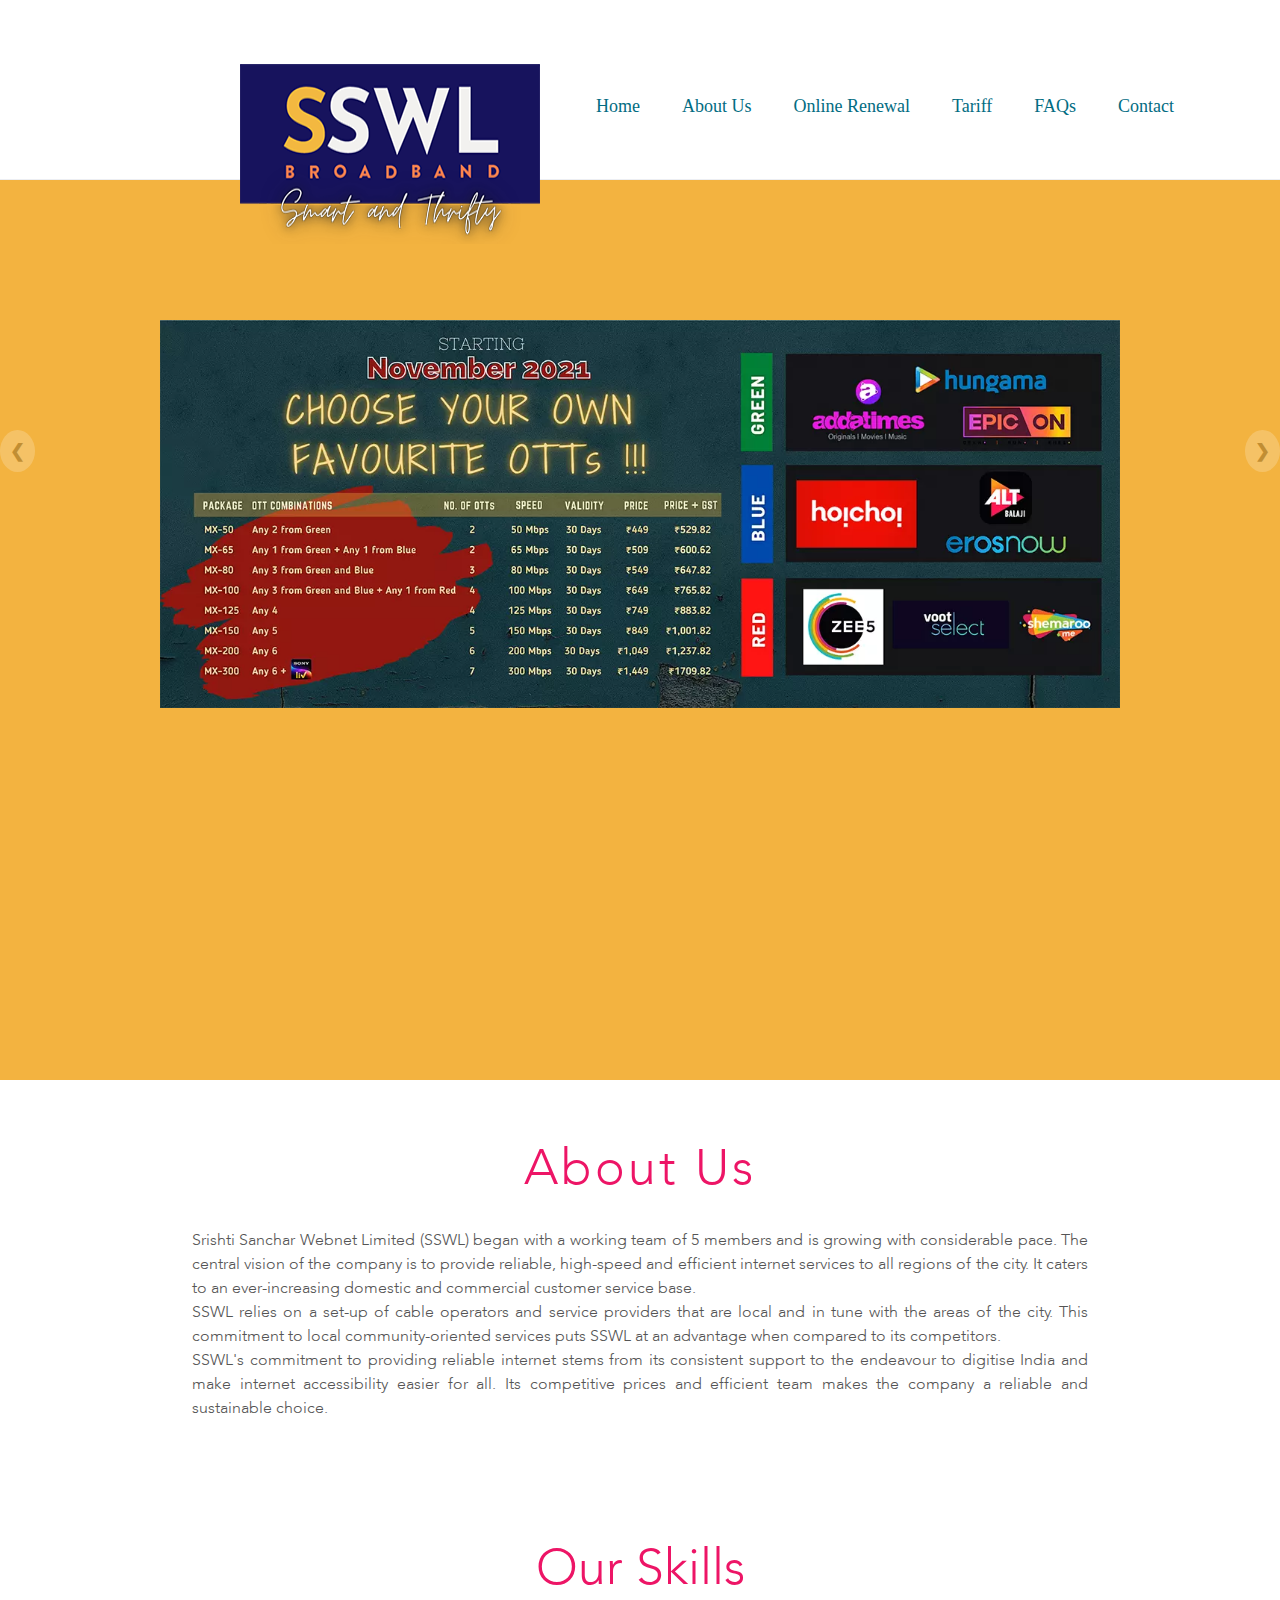
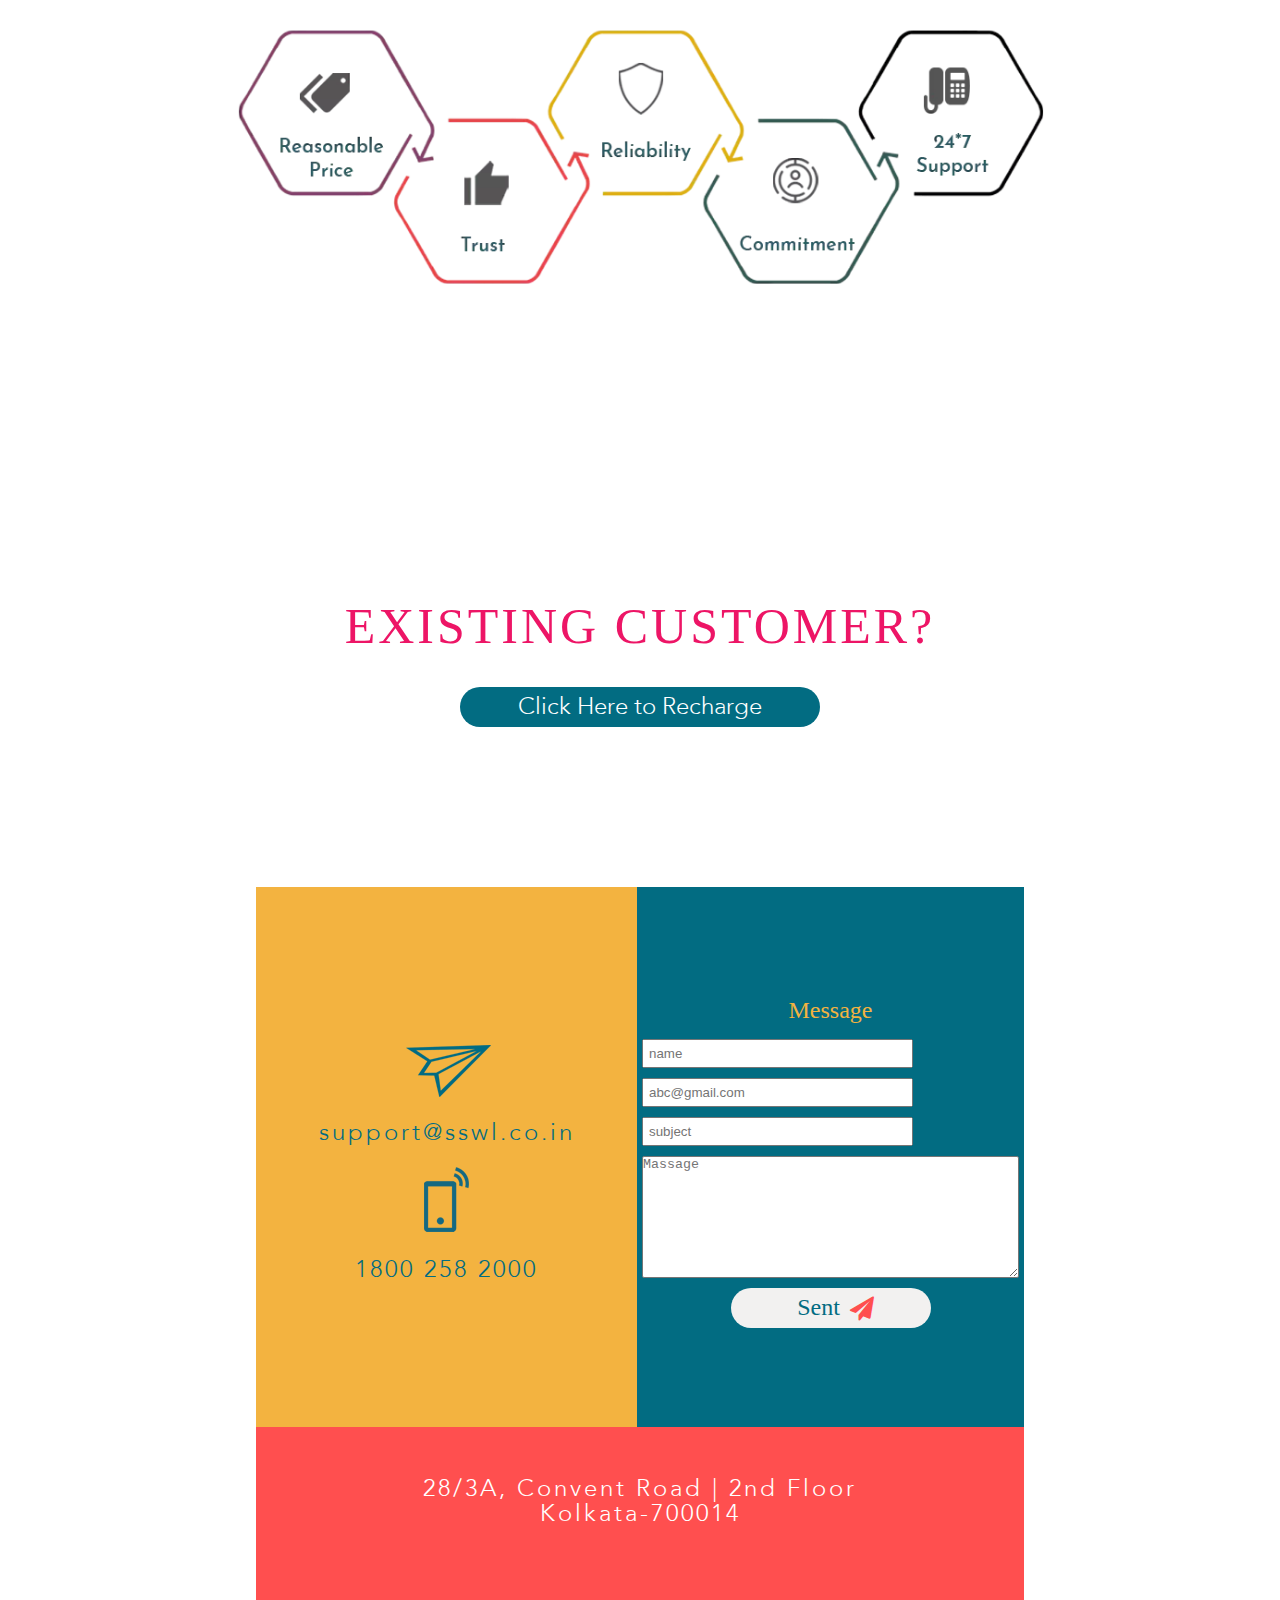
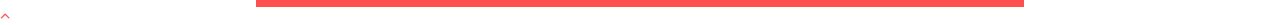
==== index.html @ 3bb98b53 "Add files via upload" ====
<!DOCTYPE html>
<html lang="en">
  <head>
    
    <meta charset="UTF-8" />
    <meta http-equiv="X-UA-Compatible" content="IE=edge" />
    <meta name="viewport" content="width=device-width, initial-scale=1.0" />
    <meta name="description" content="sswl-broadband" />
    <title>SSWL-High Speed Internet in Kolkata</title>
    <link rel="stylesheet" href="/css/mobile.css">
    <link rel="stylesheet" href="/css/style.css">
    <link rel="stylesheet" href="/css/nav.css">
    <link rel="stylesheet" href="https://cdnjs.cloudflare.com/ajax/libs/font-awesome/4.7.0/css/font-awesome.min.css">
    <link rel="stylesheet" href="/css/slider_responsive.css">
    <link rel="stylesheet" href="/tingle-master/src/tingle.css">


    
  
   
  

    
    <meta property="og:image" content="sswllogo" />
    <meta
      name="description"
      content="Broadband -  best broadband connection in kolkata &  high-speed internet plans, unlimited Data"
    />
    <meta
      property="og:description"
      name="description"
      content=" best broadband connection &  high-speed internet plans, unlimited Data"
    />
    <meta
      name="keywords"
      content="broadband, broadband connection, sswl, sswl broadband, broadband internet, best broadband in kolkata"
    />
    <meta
      name="viewport"
      content="width=device-width, initial-scale=1, maximum-scale=1"
    />
  </head>
  <body id='b'>
    <nav class="navbar">
      <div class="container">
    
        <div class="navbar-header">
          <button class="navbar-toggler" data-toggle="open-navbar1" name="toglglebtn">
            <span></span>
            <span></span>
            <span></span>
          </button>
          <a href="#">
         
         <picture>
         
          <img src="/res/logo1.png" alt="logo">
          </picture>
          </a>
        </div>
    
        <div class="navbar-menu" id="open-navbar1">
          <ul class="navbar-nav">
        
            <li><a href="index.html" class="lead-small ">Home</a></li>
            <li><a href="#about" class="lead-small">About Us</a></li>
            <li><a href="https://sspay.sswl.in/#/quickpay" class="lead-small">Online Renewal</a></li>
            <li><a href="https://sswl.in/sswl/fileformat/SSWL_OTT.pdf" class="lead-small">Tariff</a></li>
            <li><a href="faq.html" class="lead-small">FAQs</a></li>
            <li><a href="#get-in-touch" class="lead-small">Contact</a></li>


          </ul>
        </div>
      </div>
    </nav>


    

     <!--slider stars here-->
    <div id="slider">
      <div class="slider__container">

        <div class="Slides fade"> 
             <img src="/res/ott_bannar.webp" / alt="ottbannar">
        </div>

        <div class="Slides fade ">
               <p class="heading-medium">Our Broadband Plans</p>
           <div class="package_continer">
             
             <div class="package">
               <div>

                <p class="lead-medium"><a href="monthly.html">Monthly</a></p>

               </div>
             </div>

             <div class="package margin-div">
              <div>
                <p class="lead-medium"><a href="half-yearly.html">Half-Yearly</a></p>

              </div>
            </div>


            <div class="package">
              <div>
                <p class="lead-medium"><a href="annually.html">Annual</a></p>

              </div>
            </div>

           </div>
          </div>     
            

            </div>
            </div>
         
          </div>
        </div>

        <a class="prev" onclick="plusSlides(-1)">&#10094;</a>
        <a class="next" onclick="plusSlides(1)">&#10095;</a>
      </div>
   
     <!--slider End  here-->


  <!--Mobile package starts here-->

  <section class='packages-box only-for-mobile'>
    <div class="package-items">
      <div class="outer">
        <div class="inner">
        <a href="monthly.html">Monthly</a>
          </p>
        </div>
      </div>
      <div class="outer">
        <div class="inner">
          <a href="half-yearly.html">half-yearly</a>

          </p>
        </div>
      </div>
      <div class="outer">
        <div class="inner">
          <a href="annually.html">annually</a>

          </p>
        </div>
      </div>

</div>

  </section>
   <!--Mobile package end here-->
  

  <!--about stars here-->

<section id='about'>
  <p class="lead-medium">About Us</p>
<p class="lead">
  Srishti Sanchar Webnet Limited (SSWL) began with a working team of 5 members and is growing with considerable pace. The central vision of the company is to provide reliable, high-speed and efficient internet services to all regions of the city. It caters to an ever-increasing domestic and commercial customer service base.
  <br>

SSWL relies on a set-up of cable operators and service providers that are local and in tune with the areas of the city. This commitment to local community-oriented services puts SSWL at an advantage when compared to its competitors.<br>

SSWL's commitment to providing reliable internet stems from its consistent support to the endeavour to digitise India and make internet accessibility easier for all. Its competitive prices and efficient team makes the company a reliable and sustainable choice.
</p>

</section>


 <!--about end here-->


  <!--our skills starts here -->

<section id='skills'>
  <p class="lead">Our Skills</p>
  <img src="/res/bg1.webp" alt="ourskill">
</section>

  <!--our skills ends here -->


  <!--customer starts here -->
<section id='customer'>
  <p class="lead-medium">EXISTING CUSTOMER?</p>
  <div><a href="" class="">Click Here to Recharge</a></div>
</section>

  <!--customer end here -->


    <!--get in touch here -->

<section id='get-in-touch'>
  <div>
    <div>
      <p><img src="/res/webn.png" alt="sentmassage"></p>
      <p class="lead-medium">support@sswl.co.in</p>
      <p><img src="res/webn1.png" alt="mobile"></p>
      <p class="lead-medium">1800 258 2000</p>
    </div>
 <div>
   


<form action="https://formsubmit.co/helpdesk@sswl.co.in" method="POST">
<p class="massge-title">Message</p>
  <input type="text" placeholder="name" name='name'>
  <input type="email" placeholder="abc@gmail.com" name='email'>
  <input type="text"   placeholder="subject" name='subject'>
  <textarea name="massage" id="" cols="45" rows="8" placeholder="Massage" name='massage'></textarea> 
  <button style="font-size:24px" id='submit_button'>
   
     <p class="lead-small">Sent</p>
     <i class="fa fa-paper-plane" aria-hidden="true"></i>

  </button>
  
</form>

 </div>
  </div>
 <div id='address'>
   <p class="lead-medium ">28/3A, Convent Road | 2nd Floor <br>Kolkata-700014</p>
   <p class="lead-medium "></p>
 </div>
</section>




  <a href="#" class="scroll" style="display: block;">
  
    <i class="fa fa-angle-up" aria-hidden="true"></i>

  </a>

 

    <script src="/js/app.js"></script>
   
    <script src="/tingle-master/src/tingle.js"></script>
    <script>
      // instanciate new modal
var modal = new tingle.modal({
 
  
  closeMethods: ["overlay", "button", "escape"],
  cssClass: ["custom-class-1", "custom-class-2"],
  onOpen: function () {
    console.log("modal open");
  },
  onClose: function () {
    console.log("modal closed");
  },
  beforeClose: function () {
    // here's goes some logic
    // e.g. save content before closing the modal
    return true; // close the modal
    return false; // nothing happens
  },
});

// set content

// add a button




// open modal
modal.open();

// close modal


    </script>

  </body>
</html>
---- css/mobile.css ----
@media screen and (max-width: 1040px) {
  #about {
    margin: 0 !important;
    padding: 0 !important;
  }
  #about .lead-medium {
    font-size: 25px;
  }
  #mobile-package {
    display: block;
  }

  #customer {
    display: flex;
    flex-direction: column;
    justify-content: center;
    align-items: center;
    height: 50vh;
    margin-top: 10rem !important;
  }
  #customer p {
    font-size: 25px !important;
  }
  #customer div {
    width: 250px !important;
    height: 30px !important;
  }

  #customer div a {
    font-size: 18px !important;
  }
  #get-in-touch {
    width: 100vw !important;
  }
  #address {
    background: var(--primary_lightred);
  }
  #get-in-touch div {
    flex-direction: column !important;
  }
  #get-in-touch div div:nth-child(1) {
    width: 100% !important;
  }
  #get-in-touch div div:nth-child(2) {
    justify-content: center !important;
    margin: 0 !important;
    padding: 0 !important;
    width: 100% !important;
  }

  form {
    max-width: 80% !important;
  }

  input[type="text"],
  [type="email"] {
    max-width: 100% !important;
    max-height: 40px !important;
    margin: 5px !important;
    padding: 5px !important;
  }

  textarea {
    margin: 5px !important;
    padding: 5px !important;
    max-width: 100% !important;
    max-height: 60% !important;
  }

  #submit_button {
    width: 100px !important;
    height: 40px !important;
  }
  input::placeholder {
    margin: 5px;
  }

  #submit_button i p {
    font-size: 20px !important;
    margin: 0px !important;
  }
}

@media screen and (max-width: 900px) {
  #submit_button {
    margin-top: 0 !important;
    margin-bottom: 20px !important;
    max-width: 80px !important;
    max-height: 30px !important;
  }
  .only-for-mobile {
    margin: 0 !important;
    display: block !important;
  }

  #mobile-package {
    display: block;
  }
  .fa {
    display: none !important;
  }
  #skills {
    max-height: 20vh !important;
  }
}
---- css/style.css ----
/*reset  */

* {
  margin: 0;
  padding: 0;
  box-sizing: border-box;
}

/*utility class */

:root {
  --primary_yellow: #f3b340;
  --primary_blue: #100b5d;
  --primary_white: #f2f1f0;
  --primary_skyblue: #026c82;
  --primary_lightred: #ff4f4f;
  --primary_red: #ed1566;
  --primary_gray: #e7e7e4;
}
@font-face {
  font-family: myFirstFont;
  src: url(/res/BrandonGrotesque-Regular);
  font-display: swap;
}
@font-face {
  font-family: Avenir_LT_35_Light;
  src: url(/res/Avenir_LT_35_Light.ttf);
  font-display: swap;
}

/*heading-paragraph-buttons */
.lead {
  font-size: 16px;
  color: #555555;
  font-weight: normal;
  letter-spacing: 3;
  line-height: 24px;
  padding: 2rem;
  font-family: "Avenir_LT_35_Light";
  text-align: justify;
}
.lead-small {
  font-family: "BrandonGrotesque-Regular";
  font-size: 18px;
  letter-spacing: 3;
}
.lead-medium {
  letter-spacing: 3px;
  font-size: 2rem;
  font-weight: 300px;
  font-family: "Avenir_LT_35_Light";
}
.lead-big {
  font-family: "BrandonGrotesque-Regular";
}

.heading-medium {
  font-family: "BrandonGrotesque-Regular";
  font-size: 2.5rem;
  letter-spacing: 3px;
  text-align: center;
  margin: 50px 0px 50px 0px;
  color: white;
}

/* Slider stars here */

#slider {
  position: relative;

  padding: 0;
  width: 100vw;
  height: 100vh;
  background: var(--primary_yellow);
}
.slider__container {
  padding-top: 40px;
}
.slider__container .Slides img {
  display: block;
  object-fit: cover;
  max-width: 75%;
  margin: 100px auto;
}

/* Next & previous buttons */

.prev,
.next {
  cursor: pointer;
  position: absolute;
  top: 0;
  top: 30%;
  width: auto;
  margin-top: 10rem;
  background-color: white;
  opacity: 0.2;
  padding: 10px;
  color: black;
  font-weight: bold;
  font-size: 18px;
  transition: 0.6s ease;
  border-radius: 50%;
}

/* Position the "next button" to the right */

.next {
  right: 0;
}

/* On hover, add a black background color with a little bit see-through */

.prev:hover,
.next:hover {
  opacity: 1;
}

/* Fading animation */

.fade {
  -webkit-animation-name: fade;
  -webkit-animation-duration: 1.5s;
  animation-name: fade;
  animation-duration: 1.5s;
}

@-webkit-keyframes fade {
  from {
    opacity: 0.4;
  }
  to {
    opacity: 1;
  }
}

@keyframes fade {
  from {
    opacity: 0.4;
  }
  to {
    opacity: 1;
  }
}

.package_continer {
  height: 60vh;
  display: flex;
  justify-content: center;
  font-family: "BrandonGrotesque-Regular";
}
.package {
  width: 320px;
  height: 300px;
  background: var(--primary_gray);
  margin: 5px;
  box-shadow: 6px 4px grey;
}

.package div {
  width: 280px;
  height: 260px;
  border: 5px solid white;
  margin: 0 auto;
  margin-top: 20px;
  text-align: center;
  display: flex;
  flex-direction: column;
  justify-content: center;
  color: var(--primary_skyblue);
}
.package:nth-child(2) {
  margin-top: 70px;
}
/* Slider end here */

.package p a {
  text-decoration: none;
  color: var(--primary_skyblue);
  cursor: pointer;
}
#about {
  margin: 2rem 0 2rem 0;
  padding: 2rem 10rem;
}
#about .lead-medium {
  text-align: center;
  color: var(--primary_red);
  font-size: 50px;
}

#skills {
  max-width: 100%;
  max-height: 40vh;
  display: flex;
  flex-direction: column;
  margin-bottom: 10rem;
}
#skills .lead {
  font-size: 50px;
  text-align: center;
  margin: 10px;
  color: var(--primary_red);
}
#skills img {
  display: block;
  max-width: 65%;
  margin: 0 auto;
}
#customer {
  display: flex;
  flex-direction: column;
  justify-content: center;
  align-items: center;
  height: 50vh;
  margin-top: 10rem !important;
}
#customer p {
  font-size: 50px;
  color: var(--primary_red);
  font-family: "BrandonGrotesque-Regular";
}
#customer div {
  margin-top: 2rem;
  display: flex;
  justify-content: center;
  align-items: center;
  width: 360px;
  height: 40px;
  border-radius: 50px;
  background: var(--primary_skyblue);
  color: white;
}

#customer div a {
  font-size: 24px;
  font-family: "Avenir_LT_35_Light";
  text-decoration: none;
  color: white;
}
#customer div:hover {
  background: var(--primary_red);
}

#get-in-touch {
  margin: 0;
  padding: 0;
  display: column;
  justify-content: space-between;
  width: 60vw;
  height: 80vh;
  margin: 0 auto;
  background: var(--primary_lightred);
}
#get-in-touch div {
  display: flex;
  justify-content: center;
}
#get-in-touch div div:nth-child(1) {
  width: 35vw;
  height: 60vh;
  background: var(--primary_yellow);
}
#get-in-touch div div:nth-child(2) {
  width: 35vw;
  height: 60vh;
  background: var(--primary_skyblue);
}
#get-in-touch div p {
  font-size: 24px;
  color: white;
  text-align: center;
  margin-top: 50px;
}
#get-in-touch div div img {
  display: block;
}
#get-in-touch div div {
  padding: 0;

  display: flex;
  flex-direction: column;
  justify-content: center;
  align-items: center;
}
#get-in-touch div div p {
  color: var(--primary_skyblue);
  margin: 10px;
}
#get-in-touch .massge-title {
  color: var(--primary_yellow) !important;
}

form {
  display: flex;
  flex-direction: column;
}
#sent-img {
  display: block;
  max-width: 40px;
}

input:focus {
  outline: none;
  border: 2px solid var(--primary_blue);
}

textarea:focus {
  outline: none;
}
input[type="text"],
[type="email"] {
  max-width: 70%;
  max-height: 30px;
  padding: 5px;
  margin: 5px;
}

textarea {
  margin: 5px;
  border-radius: 2px;
}

#submit_button {
  margin: 0px auto;
  width: 200px;
  height: 40px;
  border-radius: 40px;
  background: var(--primary_white);
  border: none;
  outline: none;
  margin-top: 5px;
  display: flex;
  justify-content: center;
  align-items: center;
  cursor: pointer;
  color: var(--primary_lightred);
}

.fa {
  color: var(--primary_lightred) !important;
}
input::placeholder {
  margin: 5px;
}

#submit_button:hover {
  background: var(--primary_yellow);
  color: white !important;
}

.packages-box {
  max-width: 100%;
  max-height: 100%;
  background: var(--primary_yellow);
  display: flex;
  flex-direction: column;
  align-items: center;
}

.nav-div img {
  display: block;
  width: 40px;
}

.nav-div {
  display: flex;
  justify-content: space-between;
  align-items: center;
  margin-top: 50px;
  position: absolute;
  left: 50px;
}
.nav-div a {
  text-decoration: none;
  text-align: center;
  color: white;
  margin: 5px;
  font-family: "Avenir_LT_35_Light";
}
.package-items {
  margin: 100px 50px 50px 50px;
  padding: 10px;

  display: flex;
  flex-direction: row;
  justify-content: center;
  flex-wrap: wrap;
}
.outer {
  margin: 10px;
  padding: 8px;
  width: 250px;
  height: 230px;
  border: 5px solid white;
  background: var(--primary_gray);
  box-shadow: 6px 4px grey;
}
.inner {
  margin: 2px;
  padding: 4px;
  width: 220px;
  height: 200px;
  border: 5px solid white;
  display: flex;
  flex-direction: column;
  justify-content: center;
  align-items: center;
}
.inner h2 {
  font-size: 40px;
  font-weight: bold;
  color: var(--primary_red);
}
.inner p {
  color: var(--primary_skyblue);
}
.fa-inr {
  color: var(--primary_red) !important;
}
.only-for-mobile {
  margin-top: 0;
  display: none;
}
.only-for-mobile a {
  text-decoration: none;
  font-family: "Avenir_LT_35_Light";
  font-size: 25px;
  font-weight: bold;
  color: var(--primary_red);
}
---- css/nav.css ----
.container {
  width: 1170px;
  position: relative;
  margin-left: auto;
  margin-right: auto;
  padding-left: 15px;
  padding-right: 15px;
}
.active-link {
  background: var(--primary_skyblue);
  color: white;
}
.navbar img {
  width: 300px;
  height: 180px;
  position: absolute;
  left: 170px;
  top: 3rem;
  z-index: 555;
}
.navbar,
.navbar > .container {
  width: 100%;
  height: 180px;
  display: flex;
  flex-wrap: wrap;
  align-items: center;
  justify-content: space-between;
}
@media (max-width: 768px) {
  .navbar,
  .navbar > .container {
    display: block;
  }
}
.navbar {
  background-color: #fff;
  padding: 1rem 1.15rem;
  border-bottom: 1px solid #eceef3;
  /* |----------------------------------- | Start navbar logo or brand etc.. |----------------------------------- */
  /* |----------------------------------- | Start navbar menu |----------------------------------- */
}
@media (min-width: 576px) {
  .navbar .container {
    max-width: 540px;
  }
}
@media (min-width: 768px) {
  .navbar .container {
    max-width: 720px;
  }
}
@media (min-width: 992px) {
  .navbar .container {
    max-width: 960px;
  }
}
@media (min-width: 1200px) {
  .navbar .container {
    max-width: 1140px;
  }
}
.navbar .navbar-header {
  display: flex;
  align-items: center;
}
@media (max-width: 768px) {
  .navbar .navbar-header {
    width: 100%;
    display: flex;
    align-items: center;
    justify-content: space-between;
    flex-direction: row-reverse;
  }
}
.navbar .navbar-header .navbar-toggler {
  cursor: pointer;
  border: none;
  display: none;
  outline: none;
}
@media (max-width: 768px) {
  .navbar .navbar-header .navbar-toggler {
    display: block;
  }
}
.navbar .navbar-header .navbar-toggler span {
  height: 2px;
  width: 22px;
  background-color: #929aad;
  display: block;
}
.navbar .navbar-header .navbar-toggler span:not(:last-child) {
  margin-bottom: 0.2rem;
}

.navbar .navbar-menu {
  display: flex;
  align-items: center;
  flex-basis: auto;
  flex-grow: 1;
}
@media (max-width: 768px) {
  .navbar .navbar-menu {
    display: none;
    text-align: center;
  }
}
.navbar .navbar-menu .navbar-nav {
  margin-left: auto;
  flex-direction: row;
  display: flex;
  padding-left: 0;
  margin-bottom: 0;
  list-style: none;
}
@media (max-width: 768px) {
  .navbar .navbar-menu .navbar-nav {
    width: 100%;
    display: block;
    border-top: 1px solid #eee;
    margin-top: 1rem;
  }
}
.navbar .navbar-menu .navbar-nav > li > a {
  color: var(--primary_skyblue);
  text-decoration: none;
  display: block;
  padding: 0.5rem 1rem;
  border-radius: 2px;
  margin: 5px;
}
.navbar .navbar-menu .navbar-nav > li > a:hover {
  background: var(--primary_red);
  color: white;
}
@media (max-width: 768px) {
  .navbar .navbar-menu .navbar-nav > li > a {
    border-bottom: 1px solid #eceef3;
  }

  ul {
    background: white !important;
  }
}

.active:hover {
  color: white;
}

@media (max-width: 768px) {
  .navbar .navbar-header h4 {
    font-size: 1.05rem;
  }
}

@media (max-width: 1200px) {
  .navbar img {
    width: 220px;
    height: 100px;
    position: relative;
    top: 0;
    left: 0;
  }

  .navbar,
  .navbar > .container {
    height: 100px;
  }
}
---- css/slider_responsive.css ----
@media screen and (max-width: 1000px) {
    .package {
      width: 180px;
      height: 120px;
    }
  
    .package div {
      margin-top: 10px;
      width: 160px;
      height: 100px;
    }
    .slider__container .Slides img {
      display: block;
      object-fit: cover;
      max-width: 90%;
      margin-top: 40px;
    }
  }
  @media screen and (max-width: 750px) {
    #slider {
      display: none;
    }
    .prev,
    .next {
      display: none;
    }
  }
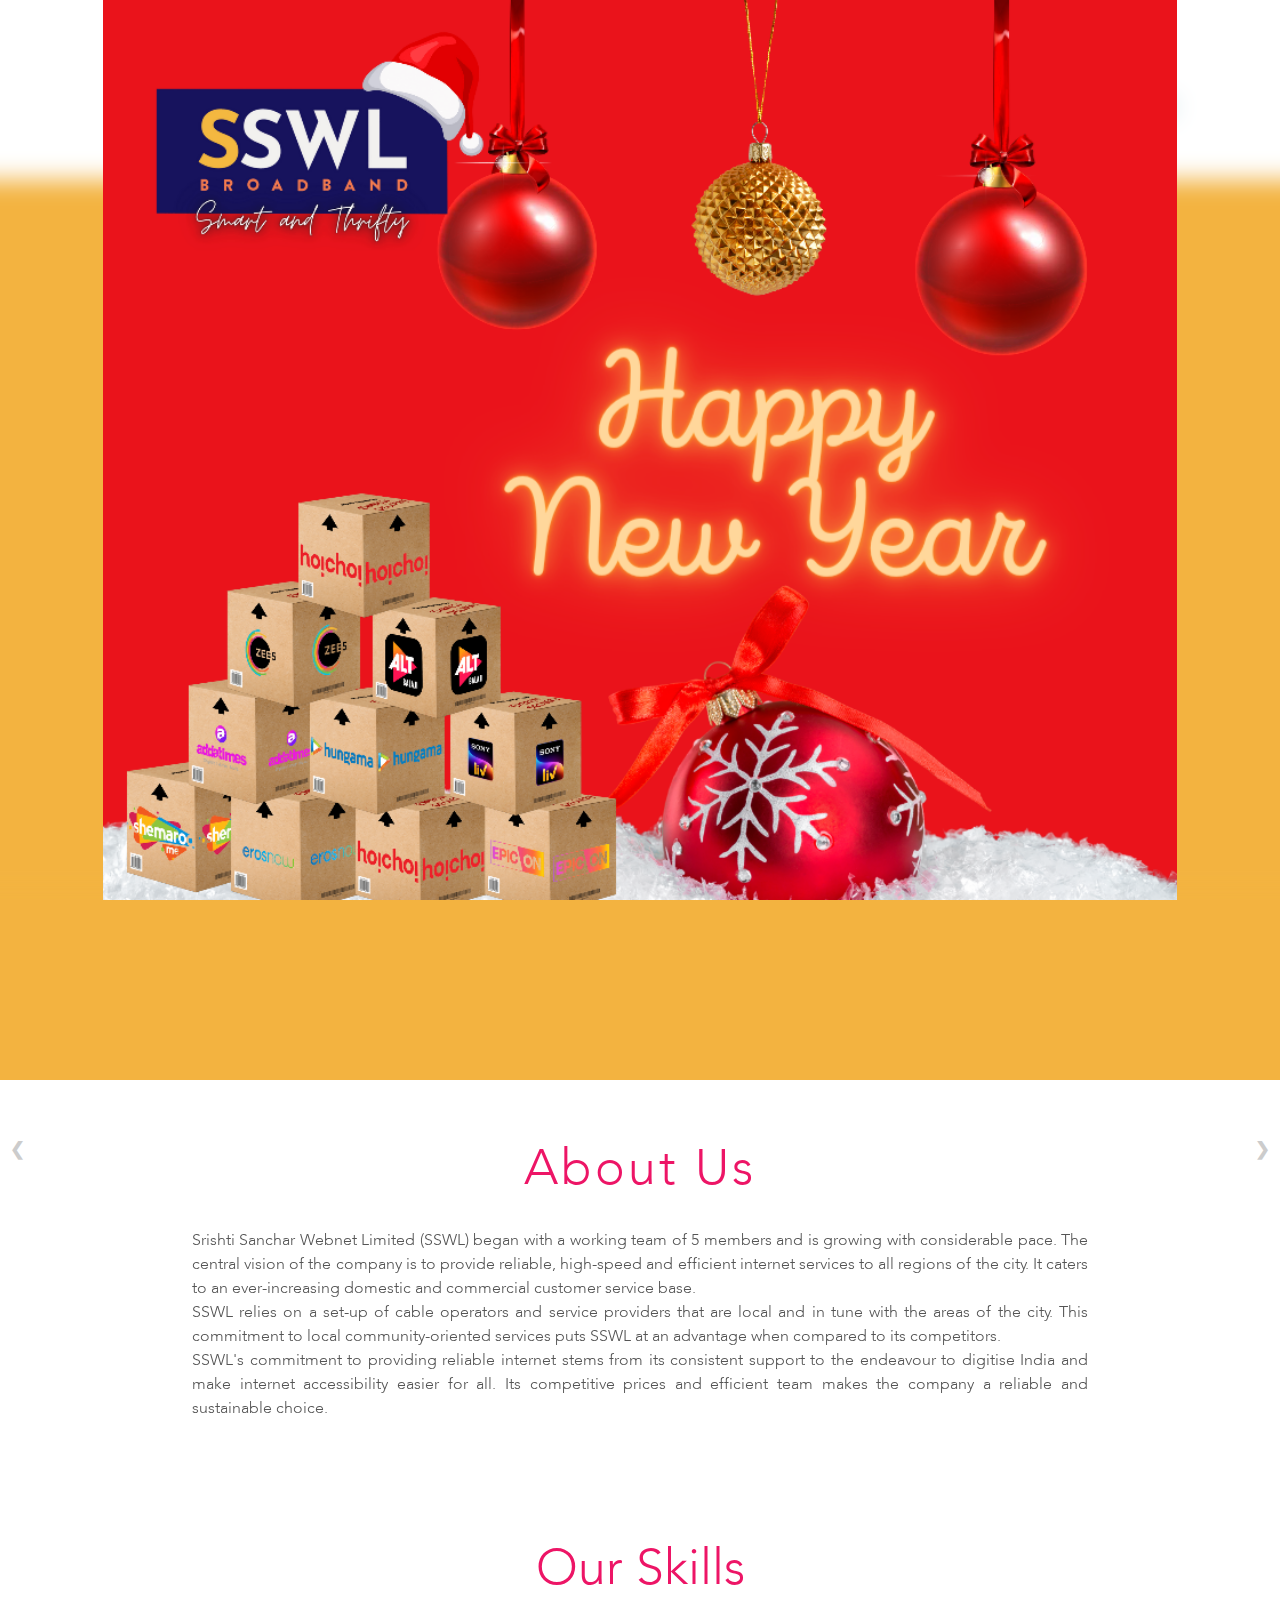
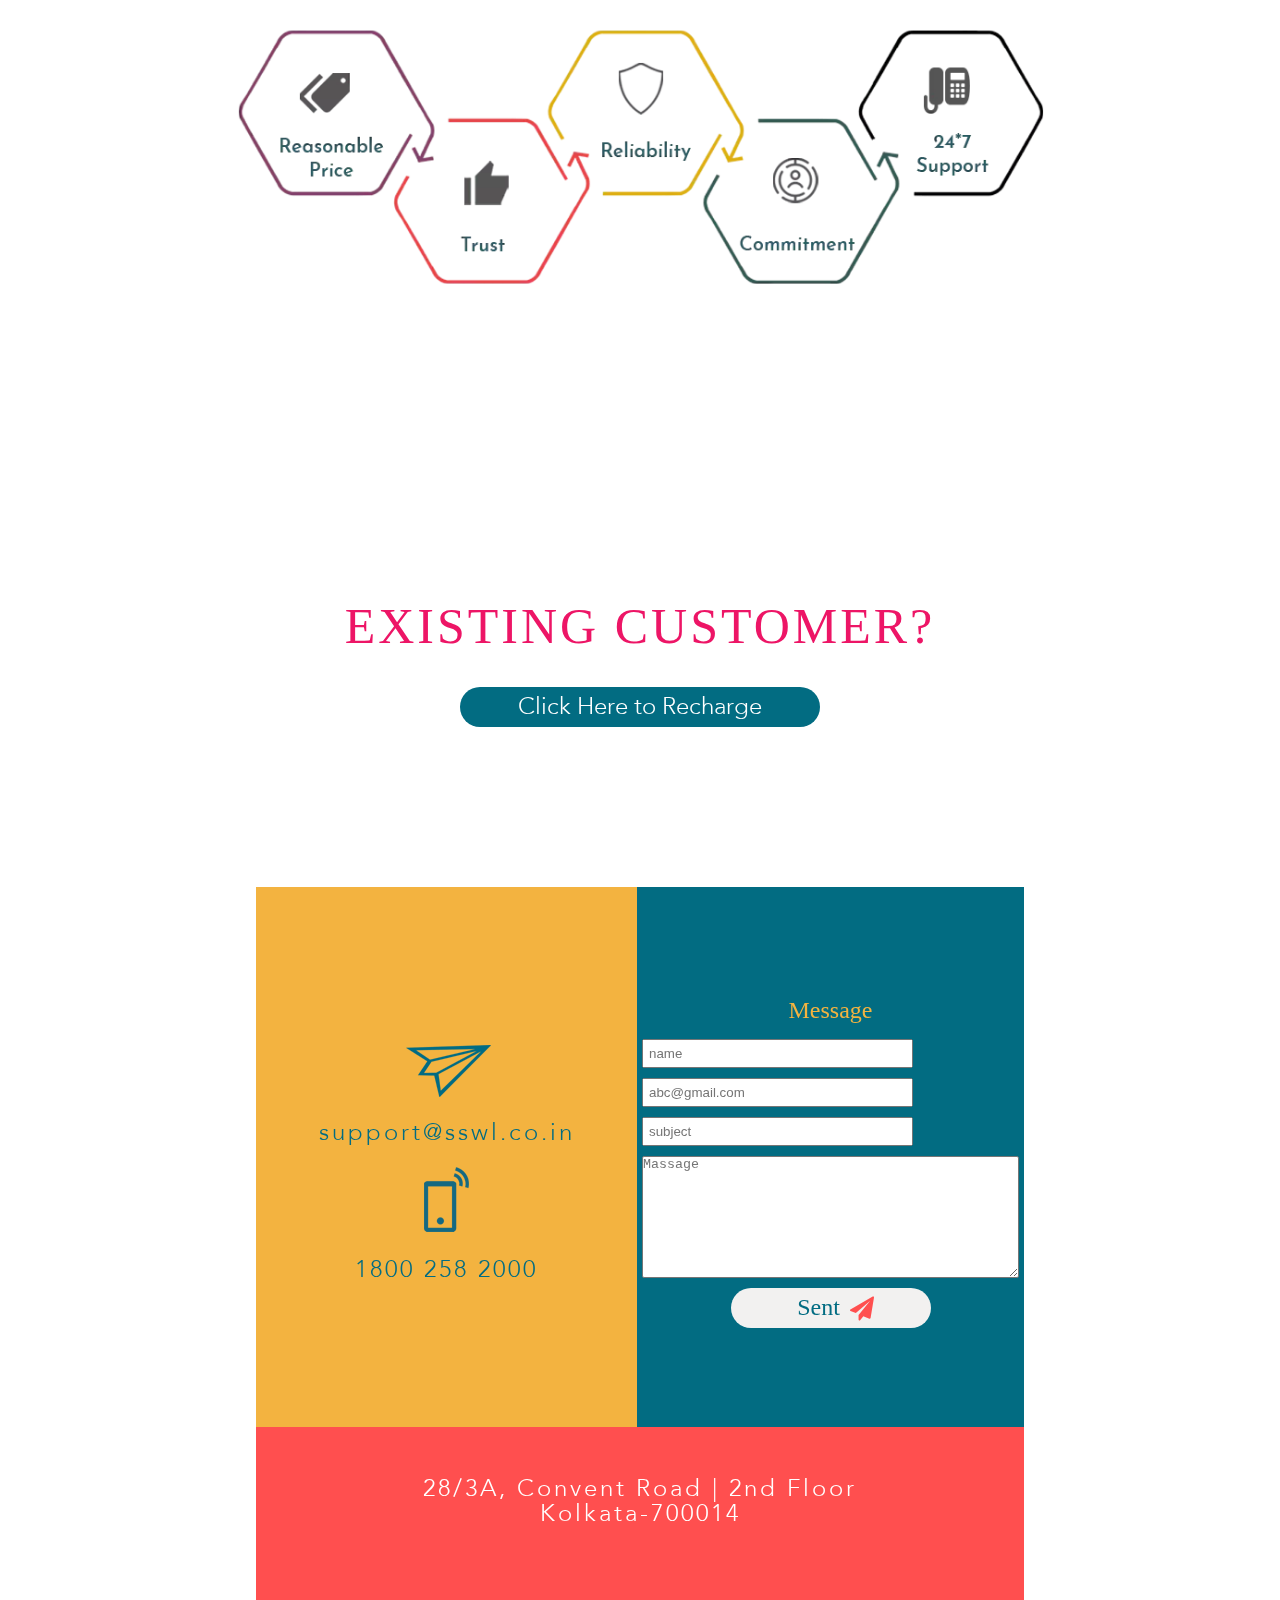
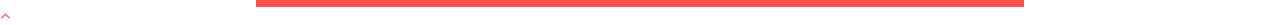
==== commit 8e46b207: "Update index.html" ====
--- a/index.html
+++ b/index.html
@@ -222,7 +222,7 @@
   <button style="font-size:24px" id='submit_button'>
    
      <p class="lead-small">Sent</p>
-     <i class="fa fa-paper-plane" aria-hidden="true"></i>
+     <i class="fa fa-paper-plane hide-on" aria-hidden="true"></i>
 
   </button>
   
--- a/css/mobile.css
+++ b/css/mobile.css
@@ -40,16 +40,18 @@
   }
   #get-in-touch div div:nth-child(1) {
     width: 100% !important;
+    height: 70vh !important;
   }
   #get-in-touch div div:nth-child(2) {
     justify-content: center !important;
-    margin: 0 !important;
+
     padding: 0 !important;
     width: 100% !important;
+    height: 70vh !important;
   }
 
   form {
-    max-width: 80% !important;
+    max-width: 70% !important;
   }
 
   input[type="text"],
@@ -61,15 +63,13 @@
   }
 
   textarea {
-    margin: 5px !important;
-    padding: 5px !important;
-    max-width: 100% !important;
-    max-height: 60% !important;
+    max-width: 80% !important;
+    max-height: 80% !important;
   }
 
   #submit_button {
     width: 100px !important;
-    height: 40px !important;
+    height: 30px !important;
   }
   input::placeholder {
     margin: 5px;
@@ -82,6 +82,11 @@
 }
 
 @media screen and (max-width: 900px) {
+  textarea {
+    margin: 0 !important;
+    max-width: 100% !important;
+    max-height: 20% !important;
+  }
   #submit_button {
     margin-top: 0 !important;
     margin-bottom: 20px !important;
@@ -102,4 +107,19 @@
   #skills {
     max-height: 20vh !important;
   }
+  #get-in-touch div div:nth-child(1) {
+    height: 100vh !important;
+  }
+  #get-in-touch div div:nth-child(2) {
+    justify-content: center !important;
+
+    padding: 0 !important;
+    width: 100% !important;
+    height: 100vh !important;
+  }
+  textarea {
+    max-width: 100% !important;
+    max-height: 70% !important;
+    margin: 5px !important;
+  }
 }
--- a/tingle-master/src/tingle.css
+++ b/tingle-master/src/tingle.css
@@ -0,0 +1,268 @@
+.tingle-modal * {
+  box-sizing: border-box;
+}
+
+.tingle-modal {
+  position: fixed;
+  top: 0;
+  right: 0;
+  bottom: 0;
+  left: 0;
+  z-index: 1000;
+  display: flex;
+  visibility: hidden;
+  flex-direction: column;
+  align-items: center;
+  overflow: hidden;
+  -webkit-overflow-scrolling: touch;
+  background: url("/res/new_year.png") no-repeat center center;
+    background-size: contain;
+
+  opacity: 0;
+  cursor: pointer;
+}
+
+@supports (backdrop-filter: blur(12px)) {
+  .tingle-modal {
+    backdrop-filter: blur(12px);
+  }
+}
+
+/* confirm and alerts
+-------------------------------------------------------------- */
+
+.tingle-modal--confirm .tingle-modal-box {
+  text-align: center;
+}
+
+/* modal
+-------------------------------------------------------------- */
+
+.tingle-modal--noOverlayClose {
+  cursor: default;
+}
+
+.tingle-modal--noClose .tingle-modal__close {
+  display: none;
+}
+
+.tingle-modal__close {
+  position: fixed;
+  top: 2.5rem;
+  right: 2.5rem;
+  z-index: 1000;
+  padding: 0;
+  width: 2rem;
+  height: 2rem;
+  border: none;
+  background-color: transparent;
+  color: #fff;
+  cursor: pointer;
+}
+
+.tingle-modal__close svg * {
+  fill: currentColor;
+}
+
+.tingle-modal__closeLabel {
+  display: none;
+}
+
+.tingle-modal__close:hover {
+  color: #fff;
+}
+
+.tingle-modal-box {
+  position: relative;
+  flex-shrink: 0;
+  margin-top: auto;
+  margin-bottom: auto;
+  width: 60%;
+  border-radius: 4px;
+  background: #fff;
+  opacity: 1;
+  cursor: auto;
+  will-change: transform, opacity;
+}
+
+.tingle-modal-box__content {
+  display: none;
+}
+
+.tingle-modal-box__footer {
+  padding: 1.5rem 2rem;
+  width: auto;
+  border-bottom-right-radius: 4px;
+  border-bottom-left-radius: 4px;
+  background-color: #f5f5f5;
+  cursor: auto;
+}
+
+.tingle-modal-box__footer::after {
+  display: table;
+  clear: both;
+  content: "";
+}
+
+.tingle-modal-box__footer--sticky {
+  position: fixed;
+  bottom: -200px; /* TODO : find a better way */
+  z-index: 10001;
+  opacity: 1;
+  transition: bottom 0.3s ease-in-out 0.3s;
+}
+
+/* state
+-------------------------------------------------------------- */
+
+.tingle-enabled {
+  position: fixed;
+  right: 0;
+  left: 0;
+  overflow: hidden;
+}
+
+.tingle-modal--visible .tingle-modal-box__footer {
+  bottom: 0;
+}
+
+.tingle-modal--visible {
+  visibility: visible;
+  opacity: 1;
+}
+
+.tingle-modal--visible .tingle-modal-box {
+  animation: scale 0.2s cubic-bezier(0.68, -0.55, 0.265, 1.55) forwards;
+}
+
+.tingle-modal--overflow {
+  overflow-y: scroll;
+  padding-top: 8vh;
+}
+
+/* btn
+-------------------------------------------------------------- */
+
+.tingle-btn {
+  display: inline-block;
+  margin: 0 0.5rem;
+  padding: 1rem 2rem;
+  border: none;
+  background-color: grey;
+  box-shadow: none;
+  color: #fff;
+  vertical-align: middle;
+  text-decoration: none;
+  font-size: inherit;
+  font-family: inherit;
+  line-height: normal;
+  cursor: pointer;
+  transition: background-color 0.4s ease;
+}
+
+.tingle-btn--primary {
+  background-color: #3498db;
+}
+
+.tingle-btn--danger {
+  background-color: #e74c3c;
+}
+
+.tingle-btn--default {
+  background-color: #34495e;
+}
+
+.tingle-btn--pull-left {
+  float: left;
+}
+
+.tingle-btn--pull-right {
+  float: right;
+}
+
+/* responsive
+-------------------------------------------------------------- */
+
+@media (max-width: 540px) {
+  .tingle-modal {
+    top: 0px;
+    display: block;
+    padding-top: 60px;
+    width: 100%;
+  }
+  .tingle-modal {
+    background: url("/res/new_year.png") no-repeat;
+    background-size: 600px 400px;
+
+    opacity: 1;
+    cursor: pointer;
+  }
+
+  .tingle-modal-box {
+    width: auto;
+    border-radius: 0;
+  }
+
+  .tingle-modal-box__content {
+    overflow-y: scroll;
+  }
+
+  .tingle-modal--noClose {
+    top: 0;
+  }
+
+  .tingle-modal--noOverlayClose {
+    padding-top: 0;
+  }
+
+  .tingle-modal-box__footer .tingle-btn {
+    display: block;
+    float: none;
+    margin-bottom: 1rem;
+    width: 100%;
+  }
+
+  .tingle-modal__close {
+    top: 0;
+    right: 0;
+    left: 0;
+    display: block;
+    width: 100%;
+    height: 60px;
+    border: none;
+    background-color: #2c3e50;
+    box-shadow: none;
+    color: #fff;
+  }
+
+  .tingle-modal__closeLabel {
+    display: inline-block;
+    vertical-align: middle;
+    font-size: 1.6rem;
+    font-family: -apple-system, BlinkMacSystemFont, "Segoe UI", "Roboto",
+      "Oxygen", "Ubuntu", "Cantarell", "Fira Sans", "Droid Sans",
+      "Helvetica Neue", sans-serif;
+  }
+
+  .tingle-modal__closeIcon {
+    display: inline-block;
+    margin-right: 0.8rem;
+    width: 1.6rem;
+    vertical-align: middle;
+    font-size: 0;
+  }
+}
+
+/* animations
+-------------------------------------------------------------- */
+
+@keyframes scale {
+  0% {
+    opacity: 0;
+    transform: scale(0.9);
+  }
+  100% {
+    opacity: 1;
+    transform: scale(1);
+  }
+}
